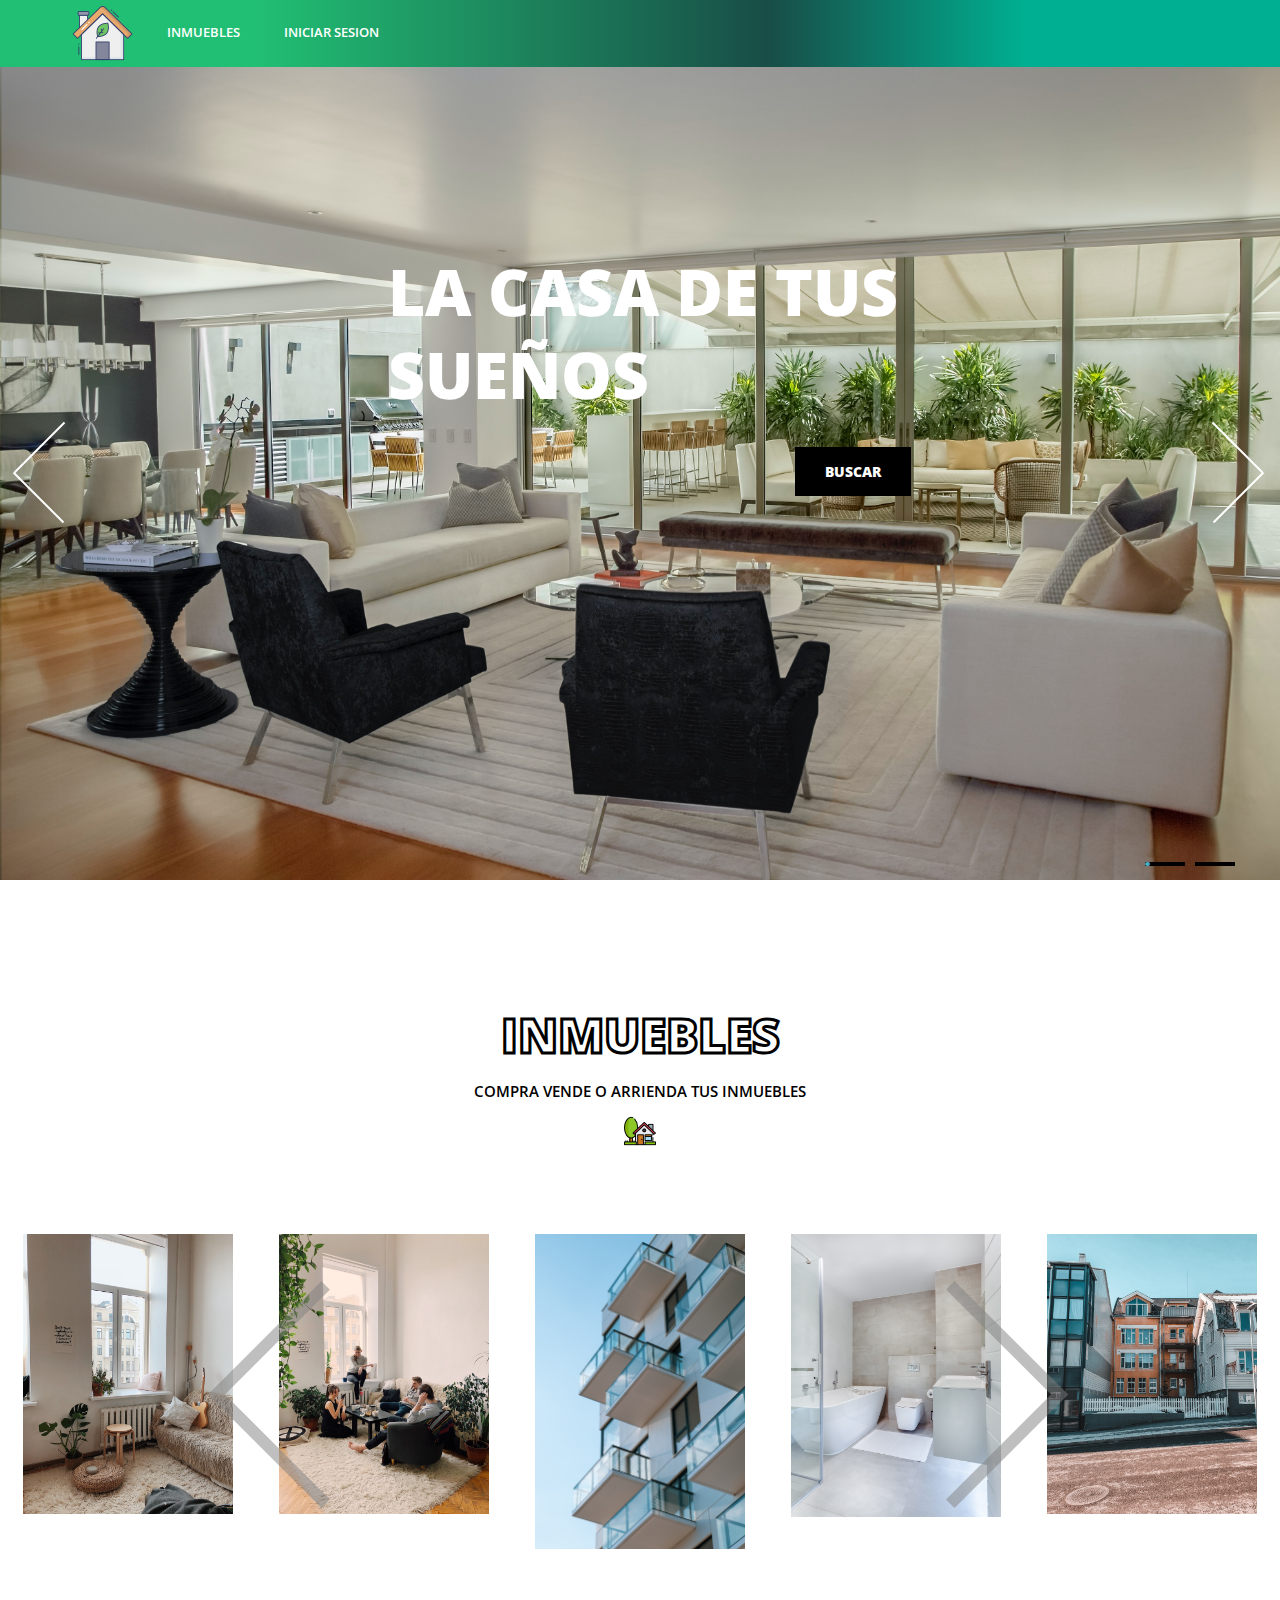
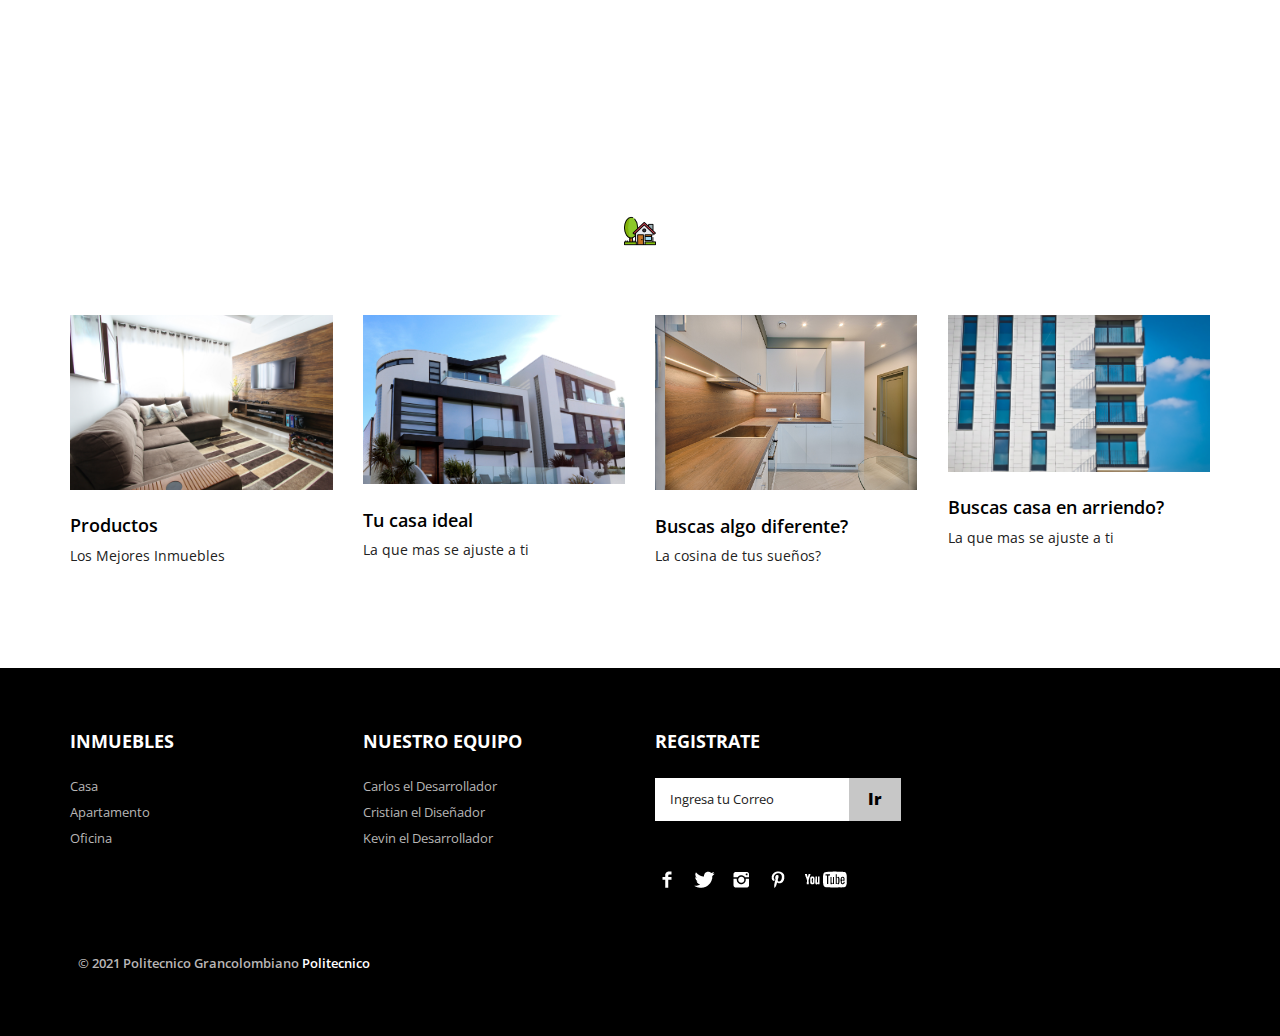
==== index.html @ fe7954fa "Initial commit" ====
<!DOCTYPE HTML>
<html>
<head>
<title>La Inmobiliaria CO</title>
<link href="css/bootstrap.css" rel='stylesheet' type='text/css' />
<link href="css/style.css" rel='stylesheet' type='text/css' />
<meta name="viewport" content="width=device-width, initial-scale=1, maximum-scale=1">
<meta http-equiv="Content-Type" content="text/html; charset=utf-8" />
<link href='http://fonts.googleapis.com/css?family=Open+Sans:400,300,600,700,800' rel='stylesheet' type='text/css'>
<script type="application/x-javascript"> addEventListener("load", function() { setTimeout(hideURLbar, 0); }, false); function hideURLbar(){ window.scrollTo(0,1); } </script>
<script src="js/jquery.min.js"></script>
<!--<script src="js/jquery.easydropdown.js"></script>-->
<!--start slider -->
<link rel="stylesheet" href="css/fwslider.css" media="all">
<script src="js/jquery-ui.min.js"></script>
<script src="js/fwslider.js"></script>
<!--end slider -->
<script type="text/javascript">
        $(document).ready(function() {
            $(".dropdown img.flag").addClass("flagvisibility");

            $(".dropdown dt a").click(function() {
                $(".dropdown dd ul").toggle();
            });
                        
            $(".dropdown dd ul li a").click(function() {
                var text = $(this).html();
                $(".dropdown dt a span").html(text);
                $(".dropdown dd ul").hide();
                $("#result").html("Selected value is: " + getSelectedValue("sample"));
            });
                        
            function getSelectedValue(id) {
                return $("#" + id).find("dt a span.value").html();
            }

            $(document).bind('click', function(e) {
                var $clicked = $(e.target);
                if (! $clicked.parents().hasClass("dropdown"))
                    $(".dropdown dd ul").hide();
            });


            $("#flagSwitcher").click(function() {
                $(".dropdown img.flag").toggleClass("flagvisibility");
            });
        });
     </script>
</head>
<body>
	<div class="header">
		<div class="container">
			<div class="row">
			  <div class="col-md-12">
				 <div class="header-left">
					 <div class="logo">
						<a href="index.html"><img src="images/Logo.png" alt=""/></a>
					 </div>
					 <div class="menu">
						  <a class="toggleMenu" href="#"><img src="images/nav.png" alt="" /></a>
						    <ul class="nav" id="nav">

						    	<li><a href="catalogo.html">Inmuebles</a></li>

								<li><a href="tuinmueblecolombia/index.php">Iniciar Sesion</a></li>
								<div class="clear"></div>
							</ul>
							<script type="text/javascript" src="js/responsive-nav.js"></script>
				    </div>							
	    		    <div class="clear"></div>
	    	    </div>
	            <div class="header_right">
	    		  <!-- start search-->
				     
						<!----search-scripts---->
						<script src="js/classie.js"></script>
						<script src="js/uisearch.js"></script>
						<script>
							new UISearch( document.getElementById( 'sb-search' ) );
						</script>
						<!----//search-scripts---->
				    <ul class="icon1 sub-icon1 profile_img">
						<ul class="sub-icon1 list">
						  <div class="product_control_buttons">
						  	<a href="#"><img src="images/edit.png" alt=""/></a>
						  		<a href="#"><img src="images/close_edit.png" alt=""/></a>
						  </div>
						   <div class="clear"></div>
						  <li class="list_img"><img src="images/1.jpg" alt=""/></li>
						  <li class="list_desc"><h4><a href="#">velit esse molestie</a></h4><span class="actual">1 x
                          $12.00</span></li>
						  <div class="login_buttons">
							 <div class="check_button"><a href="checkout.html">Check out</a></div>
							 <div class="login_button"><a href="login.html">Login</a></div>
							 <div class="clear"></div>
						  </div>
						  <div class="clear"></div>
						</ul>
					 </li>
				   </ul>
		           <div class="clear"></div>
	       </div>
	      </div>
		 </div>
	    </div>
	</div>
	<div class="banner">
	<!-- start slider -->
       <div id="fwslider">
         <div class="slider_container">
            <div class="slide" name="Caja_Inicio"> 
                <!-- Slide image -->
               <img src="images/IMG/alberto-castillo-q-mx4mSkK9zeo-unsplash.jpg" class="img-responsive" alt=""/>
                <!-- /Slide image -->
                <!-- Texts container -->
                <div class="slide_content">
                    <div class="slide_content_wrap">
                        <!-- Text title -->
                        <h3 class="title">La casa de tus sueños<br></h1>
                        <!-- /Text title -->
                        <div class="button"><a href="#">Buscar</a></div>
                    </div>
                </div>
               <!-- /Texts container -->
            </div>
            <!-- /Duplicate to create more slides -->
            <div class="slide">
               <img src="images/IMG/jimmy-dean-_GoBSreu1a4-unsplash.jpg" class="img-responsive" alt=""/>
                <div class="slide_content">
                    <div class="slide_content_wrap">
                        <h3 class="title">Inmuebles en arriendo y venta<br></h1>
                       	<div class="button"><a href="#">Buscar</a></div>
                    </div>
                </div>
            </div>
            <!--/slide -->
        </div>
        <div class="timers"></div>
        <div class="slidePrev"><span></span></div>
        <div class="slideNext"><span></span></div>
       </div>
       <!--/slider -->
      </div>
	  <div class="main">
		<div class="content-top">
			<h2>Inmuebles</h2>
			<p>Compra vende o arrienda tus Inmuebles</p>
			<div class="close_but"><img src="images/casita.png"> </div>
				<ul id="flexiselDemo3">
				<li><img src="images/2.jpg" /></li>
				<li><img src="images/3.jpg" /></li>
				<li><img src="images/4.jpg" /></li>
				<li><img src="images/5.jpg" /></li>
				<li><img src="images/6.jpg" /></li>
				<li><img src="images/7.jpg" /></li>
			</ul>
		<h3></h3>
			<script type="text/javascript">
		$(window).load(function() {
			$("#flexiselDemo3").flexisel({
				visibleItems: 5,
				animationSpeed: 1000,
				autoPlay: true,
				autoPlaySpeed: 3000,    		
				pauseOnHover: true,
				enableResponsiveBreakpoints: true,
		    	responsiveBreakpoints: { 
		    		portrait: { 
		    			changePoint:480,
		    			visibleItems: 1
		    		}, 
		    		landscape: { 
		    			changePoint:640,
		    			visibleItems: 2
		    		},
		    		tablet: { 
		    			changePoint:768,
		    			visibleItems: 3
		    		}
		    	}
		    });
		    
		});
		</script>
		<script type="text/javascript" src="js/jquery.flexisel.js"></script>
		</div>
	</div>
	
	<div class="features">
		<div class="container">
			
			<div class="close_but"><img src="images/casita.png"></div>
			  <div class="row">
				<div class="col-md-3 top_box">
				  <div class="view view-ninth"><a href="single.html">
                    <img src="images/pic1.jpg" class="img-responsive" alt=""/>
                    <div class="mask mask-1"> </div>
                    <div class="mask mask-2"> </div>
                      <div class="content">
                        <h2>Tu Inmuebles</h2>
                        <p>Busca tu hogar ya amueblado</p>
                      </div>
                   </a> </div
                  </div>
                  <h4 class="m_4"><a href="#">Productos</a></h4>
                  <p class="m_5">Los Mejores Inmuebles</p>
                </div>
                <div class="col-md-3 top_box">
					<div class="view view-ninth"><a href="single.html">
                    <img src="images/pic2.jpg" class="img-responsive" alt=""/>
                    <div class="mask mask-1"> </div>
                    <div class="mask mask-2"> </div>
                      <div class="content">
                        <h2>Tu Hogar</h2>
                        <p>No hay lugar como el hogar.</p>
                      </div>
                    </a> </div>
                   <h4 class="m_4"><a href="#">Tu casa ideal</a></h4>
                   <p class="m_5">La que mas se ajuste a ti</p>
				</div>
				<div class="col-md-3 top_box">
					<div class="view view-ninth"><a href="single.html">
                    <img src="images/pic3.jpg" class="img-responsive" alt=""/>
                    <div class="mask mask-1"> </div>
                    <div class="mask mask-2"> </div>
                      <div class="content">
                        <h2>Tu Cosina</h2>
                        <p>Elige tu cosina ideal</p>
                      </div>
                    </a> </div>
                   <h4 class="m_4"><a href="#">Buscas algo diferente?</a></h4>
                   <p class="m_5">La cosina de tus sueños?</p>
				</div>
				<div class="col-md-3 top_box1">
					<div class="view view-ninth"><a href="single.html">
                    <img src="images/pic4.jpg" class="img-responsive" alt=""/>
                    <div class="mask mask-1"> </div>
                    <div class="mask mask-2"> </div>
                      <div class="content">
                        <h2>Tu Estilo</h2>
                        <p>Escoge la que desees.</p>
                      </div>
                     </a> </div>
                   <h4 class="m_4"><a href="#">Buscas casa en arriendo?</a></h4>
                   <p class="m_5">La que mas se ajuste a ti</p>
				</div>
			</div>
		 </div>
	    </div>
		<div class="footer">
			<div class="container">
				<div class="row">
					<div class="col-md-3">
						<ul class="footer_box">
							<h4>Inmuebles</h4>
							<li><a href="#">Casa</a></li>
							<li><a href="#">Apartamento</a></li>
							<li><a href="#">Oficina</a></li>
						</ul>
					</div>
					<div class="col-md-3">
						<ul class="footer_box">
							<h4>Nuestro equipo</h4>
							<li><a href="#">Carlos el Desarrollador</a></li>
							<li><a href="#">Cristian el Diseñador</a></li>
							<li><a href="#">Kevin el Desarrollador</a></li>
						</ul>
					</div>
					
					<div class="col-md-3">
						<ul class="footer_box">
							<h4>Registrate</h4>
							<div class="footer_search">
				    		   <form>
				    			<input type="text" value="Ingresa tu Correo" onfocus="this.value = '';" onblur="if (this.value == '') {this.value = 'Ingresa tu Correo';}">
				    			<input type="submit" value="Ir">
				    		   </form>
					        </div>
							<ul class="social">	
							  <li class="facebook"><a href="#"><span> </span></a></li>
							  <li class="twitter"><a href="#"><span> </span></a></li>
							  <li class="instagram"><a href="#"><span> </span></a></li>	
							  <li class="pinterest"><a href="#"><span> </span></a></li>	
							  <li class="youtube"><a href="#"><span> </span></a></li>										  				
						    </ul>
		   					
						</ul>
					</div>
				</div>
				<div class="row footer_bottom">
				    <div class="copy">
			           <p>© 2021 Politecnico Grancolombiano <a href="https://www.poli.edu.co/content/estudiantes" target="_blank">Politecnico</a></p>
		            </div>
					  <dl id="sample" class="dropdown">
					        <dd>
				            <ul>
				                <li><a href="#">Australia<img class="flag" src="images/as.png" alt="" /><span class="value">AS</span></a></li>
				                <li><a href="#">Sri Lanka<img class="flag" src="images/srl.png" alt="" /><span class="value">SL</span></a></li>
				                <li><a href="#">Newziland<img class="flag" src="images/nz.png" alt="" /><span class="value">NZ</span></a></li>
				                <li><a href="#">Pakistan<img class="flag" src="images/pk.png" alt="" /><span class="value">Pk</span></a></li>
				                <li><a href="#">United Kingdom<img class="flag" src="images/uk.png" alt="" /><span class="value">UK</span></a></li>
				                <li><a href="#">United States<img class="flag" src="images/us.png" alt="" /><span class="value">US</span></a></li>
				            </ul>
				         </dd>
	   				  </dl>
   				</div>
			</div>
		</div>
</body>	
</html>
---- css/style.css ----
.clear{clear: both;}
h4, h5, h6,
h1, h2, h3 {margin-top: 0;}
ul, ol {margin: 0;}
p {margin: 0;}
html, body{
	font-family: 'Open Sans', sans-serif;
	background:#fff;
	font-size: 100%;
}
body a{
 	transition: 0.5s all;
	-webkit-transition: 0.5s all;
	-moz-transition: 0.5s all;
	-o-transition: 0.5s all;
}
h2{
	-webkit-text-fill-color: white;	
	-webkit-text-stroke: 3px  black;
		text-align:center;
}
h3{
		-webkit-text-fill-color: white;	
}
.header{
	/*background:linear-gradient(to right, #150e56 50%, #1597bb 65%, #150e56 100%);*/
	background:linear-gradient(to right, #21bf73 20%, #184d47 60%, #00af91 80%);
	padding: 0.1% 0;
}
.header-left{
	float:left;
	width: 59%;
}
.logo{
	float:left;
	margin-right: 2%;
}
.menu{
	 float:left;
	 margin: 17px 0 0;
}
  .menu li{
	display:inline-block;
 }
 .menu li:first-child{
   	margin-left:0;
 }
 .menu li a{
  	 display: block;
	font-size: 0.8125em;
	text-transform: uppercase;
	padding: 5px 20px;
	color: #FFF;
	-webkit-transition: all 0.3s ease;
	-moz-transition: all 0.3s ease;
	-o-transition: all 0.3s ease;
	transition: all 0.3s ease;
	font-weight: 600;
 }
 .menu li a:hover ,.menu li.active a{
	 background:#fff;
	 color:#000;
 } 
 #nav .current a {
	 color:red;
}
.toggleMenu {
    display:  none;
  	padding:4px 5px 0px 5px;
}
.nav:before,
.nav:after {
    content: " "; 
    display: table; 
}
.nav:after {
    clear: both;
}
.nav ul {
    list-style: none;
}
@media screen and (max-width:800px) {
	.active {
        display: block;
    }
    .menu li a{
    	text-align:left;
    	border-radius:0;
    	-webkit-border-radius:0;
    	-moz-border-radius:0;
    	-o-border-radius:0;
    }
    .nav {
	    list-style: none;
		width: 95%;
		position: absolute;
		right: 20px;
		background: #222;
		top: 72px;
		z-index: 111;
    }
    .nav:after {
		content: '';
		position: absolute;
		right:18px;
		top: -9px;
		border-left:10px solid rgba(0, 0, 0, 0);
		border-right:10px solid rgba(0, 0, 0, 0);
		border-bottom:10px solid #333;
	}
    .menu li a span.messages{
    	text-align:center;
    	top:15px;
    }
    .nav li ul{
    	width:100%;   	
    }
    .menu ul{
    	margin:0;
    }
    .nav > li.hover > ul {
        width:100%;
    }
    .nav > li {
        float: none;
        display:block;
    }
    .nav ul {
        display: block;
        width: 100%;
    }
   .nav > li.hover > ul , .nav li li.hover ul {
        position: static;
    }
    .nav li a{
    	border-top:1px solid #333;
    }
     .nav li:first-child a{
     	border-top:none;
     }
 }
.header_right{
	float:right;
	width:6%;
	margin-top: 16px;
}
.sb-search {
	position: absolute;
	top:7px;
	right:0px;
	width: 0%;
	min-width: 45px;
	height: 45px;
	float: right;
	overflow: hidden;
	-webkit-transition: width 0.3s;
	-moz-transition: width 0.3s;
	transition: width 0.3s;
	-webkit-backface-visibility: hidden;
}
.sb-search-input {
	position: absolute;
	top: 0;
	left: 0px;
	border: none;
	outline: none;
	background:#333;
	width: 100%;
	height:45px;
	margin: 0;
	z-index: 10;
	padding: 5px 20px;
	font-family: 'Open Sans', sans-serif;
	font-size: 13px;
	color: #ffffff;
}
.sb-search-input::-webkit-input-placeholder {
	color: #ffffff;
}
.sb-search-input:-moz-placeholder {
	color: #ffffff;
}
.sb-search-input::-moz-placeholder {
	color: #efb480;
}
.sb-search-input:-ms-input-placeholder {
	color: #ffffff;
}
.sb-icon-search,.sb-search-submit  {
	width: 45px;
	height: 45px;
	display: block;
	position: absolute;
	right: 0;
	top: 0;
	padding: 0;
	margin: 0;
	line-height: 45px;
	text-align: center;
	cursor: pointer;
}
.sb-search-submit {
	background: #333 url('../images/img-sprite.png') no-repeat 0px 1px;
	-ms-filter: "progid:DXImageTransform.Microsoft.Alpha(Opacity=0)"; /* IE 8 */
    filter: alpha(opacity=0); /* IE 5-7 */
   
	color: transparent;
	border: none;
	outline: none;
	z-index: -1;
	-webkit-appearance: none;
}
.sb-icon-search {
	color: #FFF;
background: #000 url('../images/img-sprite.png') no-repeat 0px 1px;
z-index: 90;
}
/* Open state */
.sb-search.sb-search-open,.no-js .sb-search {
	width:40%;
}
.sb-search.sb-search-open .sb-icon-search,.no-js .sb-search .sb-icon-search {
	background: #c0c0c0 url('../images/img-sprite.png') no-repeat 0px 1px;
	color: #fff;
	z-index: 11;
}
.sb-search.sb-search-open .sb-search-submit,.no-js .sb-search .sb-search-submit {
	z-index: 90;
}
/* start icon styles */
.icon1:before,.icon1:after {
	content: "";
	display: table;
}
.icon1:after {
	clear: both;
}
ul.icon1 {
	float: left;
	zoom: 1;
	list-style: none;
	padding: 0;
	margin-left:25%;
}
.icon1 li {
	float: left;
	position: relative;
}
.icon1 li:last-child{
	border-right:none;
}
.icon1 li:hover > a {
	color: #fafafa;
}
*html .icon1 li a:hover { /* IE6 only */
	color: #fafafa;
}
.icon1 ul {
	width:300px;
	margin: 20px 0 0 0;
	_margin: 0;
	opacity: 0;
	visibility: hidden;
	position: absolute;
	top:67px;
	z-index: 1;
	right: -140px;
	background: #ffffff;
	-webkit-transition: all .2s ease-in-out;
	-moz-transition: all .2s ease-in-out;
	-ms-transition: all .2s ease-in-out;
	-o-transition: all .2s ease-in-out;
	transition: all .2s ease-in-out;
	box-shadow: 0 0 10px #AAA;
	-webkit-box-shadow: 0 0 10px #AAA;
	-moz-box-shadow: 0 0 10px #AAA;
	-o-box-shadow: 0 0 10px #AAA;
}
.icon1 li:hover > ul {
	opacity: 1;
	visibility: visible;
	margin: 0;
	z-index: 9999;
}
.icon1 ul ul {
	top: 6px;
	left: 158px;
	margin: 0 0 0 20px;
}
.icon1 ul li {
	/*--float: none;--*/
	display: block;
	border: 0;
}
.icon1 ul li:first-child{
	border-top:none;
}
.icon1 ul li:first-child a{
	border-top-left-radius: 5px;
	-webkit-border-top-left-radius: 5px;
	-moz-border-top-left-radius: 5px;
	-o-border-top-left-radius: 5px;
}
.icon1 ul li:last-child {   
	-moz-box-shadow: none;
	-webkit-box-shadow: none;
	box-shadow: none;    
}
.icon1 ul a {    
	_height: 10px; /*IE6 only*/
	white-space: nowrap;
	float: none;
	text-transform: none;
}
.active-icon{
	display: block;
}
.icon1 ul li:first-child > a:after {
	content: '';
	position: absolute;
	left: 45%;
	top: -30px;
	border-left: 10px solid transparent;
	border-right:10px solid transparent;
	border-bottom:10px solid #f0f0f0;
}
.icon1 ul ul li:first-child a:after {
	left: -100px;
	top: 0%;
	margin-top: -6px;
	border-left: 0;	
	border-bottom:20px solid transparent;
	border-top: 20px solid transparent;
	border-right:20px solid #323757;
}
/* Mobile */
.icon1-trigger {
	display: none;
}
.sub-icon1 img{
	border:none;
	display:inline-block;
	vertical-align:middle;
}
li.list_img{
	float:left;
	width:26%;
}
.login_buttons{
	margin-top:23%;
}
li.list_desc{
	float:left;
	width:50%;
}
li.list_desc h4 a{
	color:#000;
	font-size:0.85em;
	text-decoration:none;
	font-weight:600;
}
li.list_desc h4 a:hover{
	color:red;
}
.c1{
	background: url(../images/img-sprite.png) no-repeat -66px -8px;
	width: 22px;
	height: 24px;
	display: inline-block;
	vertical-align: middle;
}
.icon1 .profile_img {
	margin-top: 3px;
}
.sub-icon1 ul li h3{
	text-align: center;
	font-size: 18px;
	color: #555;
	text-transform: uppercase;
	margin-bottom: 4%;
}
.sub-icon1 ul li p{
	text-align:center;
	font-size: 0.8125em;
	color: #555;
	line-height: 1.5em;
	margin:2% 0;
}
.sub-icon1.list{
	padding:20px;
}
.sub-icon1 ul li p a{
	color: #00405d;
}
.sub-icon1 ul li p a:hover{
	color: #555555;
	text-decoration:underline;
}
.product_control_buttons{
	float:right;
}
.product_control_buttons a:hover{
	opacity:0.5;
}
.button{
	text-align: center;
}
.button a{
	color:#fff;
	font-size:0.85em;
	text-transform:uppercase;
	font-weight:800;
	text-decoration:none;
	margin-left:45%;
	border: none;
	cursor: pointer;
	padding:15px 30px;
	display: inline-block;
	outline: none;
	-webkit-transition: all 0.3s;
	-moz-transition: all 0.3s;
	transition: all 0.3s;
	background: #000;
}
.button a:hover{
	background:#222;
}
.login_button{
	float:right;
}
.login_button a{
	color:#fff;
	font-size:0.85em;
	text-transform:uppercase;
	font-weight:600;
	text-decoration:none;
    border: none;
	cursor: pointer;
	padding:8px 15px; 
	display: inline-block;
	outline: none;
	-webkit-transition: all 0.3s;
	-moz-transition: all 0.3s;
	transition: all 0.3s;
	background: #000;
	margin:10px 0 0;
}
.login_button a:hover{
	background:#555;
}
.check_button{
	float:left;
}
.check_button a{
	color:#fff;
	font-size:0.85em;
	text-transform:uppercase;
	font-weight:600;
	text-decoration:none;
    border: none;
	cursor: pointer;
	padding:8px 15px; 
	display: inline-block;
	outline: none;
	-webkit-transition: all 0.3s;
	-moz-transition: all 0.3s;
	transition: all 0.3s;
	background: #000;
	margin:10px 0 0;
}
.check_button a:hover{
	background:#555;
}
/*--main--*/
.content-top{
	padding:10% 0;
}
.content-top h2{
	color: #000;
	font-size:3em;
	font-weight: 800;
	text-align: center;
	text-transform: uppercase;
	margin-bottom: 1.5%;
}
.content-top p{
	color: #000;
	font-size: 0.95em;
	text-transform: uppercase;
	text-align: center;
	font-weight: 600;
	margin-bottom:1%;
}
.content-top h3{
	color:#000;
	font-size:1.5em;
	text-transform:uppercase;
	font-weight:700;
	text-align:center;
	margin:2% 0 0 0;
}
#flexiselDemo1, #flexiselDemo2, #flexiselDemo3 {
	display: none;
}
.nbs-flexisel-container {
	position: relative;
	max-width: 100%;
}
.nbs-flexisel-ul {
	position: relative;
	width: 9999px;
	margin: 0px;
	padding: 0px;
	list-style-type: none;
	text-align: center;
}
.nbs-flexisel-inner {
	overflow: hidden;
	margin: 0 auto;
}
.nbs-flexisel-item {
	float: left;
	margin: 0px;
	padding: 0px;
	cursor: pointer;
	position: relative;
	line-height: 0px;
}
.nbs-flexisel-item > img {
	width:100%;
	cursor: pointer;
	positon: relative;
	margin-top: 10px;
	margin-bottom: 10px;
	max-width:210px;
	max-height:417px;
}
/*** Navigation ***/
.nbs-flexisel-nav-left, .nbs-flexisel-nav-right {
	width:140px;
	height: 245px;
	position: absolute;
	cursor: pointer;
	z-index: 100;
}
.nbs-flexisel-nav-left {
	left: 205px;
	background: url(../images/img-sprite.png) no-repeat -110px 1px;
}
.nbs-flexisel-nav-right {
	right:205px;
	background: url(../images/img-sprite.png) no-repeat -254px 1px;
}
.content-bottom{
	width:100%;
	background: url(../images/bg_image.jpg)no-repeat center top;
	-webkit-background-size: cover;
	-moz-background-size: cover;
	-o-background-size: cover;
	background-size: cover;
	background-position: center;
	background-size: 100% 100%;
	height:100%;
	padding:15% 0;
}
.content_bottom-text h3{
	color: #FFF;
	font-size: 3em;
	font-weight: 800;
	text-transform: uppercase;
	line-height: 1.2em;
	margin: 2% 0 10%;
}
p.m_1{
	color: #FFF;
	font-size: 0.85em;
	line-height: 2.2em;
	margin-bottom:6%;
}
p.m_2{
	color: #FFF;
	font-size: 0.85em;
	line-height: 2.2em;
}
.features{
	padding:8% 0;
}
h3.m_3{
	color: #000;
	font-size: 3em;
	font-weight: 800;
	text-align: center;
	text-transform: uppercase;
	margin-bottom:2%;
}
.close_but{
	text-align:center;
	margin-bottom:6%;
}
i.close1{
	width:46px;
	height:42px;
	background:url(../images/img-sprite.png)-196px -269px;
	display:inline-block;
}
.view {
   overflow: hidden;
   position: relative;
   text-align: center;
   cursor: default;
}
.view .mask,.view .content {
   width:263px;
   height:200px;
   position: absolute;
   overflow: hidden;
   top: 0;
   left: 0;
}
.view img {
   display: block;
   position: relative;
}
.view h2 {
   text-transform: uppercase;
   color: #fff;
   text-align: center;
   position: relative;
   font-size: 17px;
   padding: 10px;
   background: rgba(0, 0, 0, 0.8);
   margin: 20px 0 0 0;
}
.view p {
   font-style: italic;
   font-size: 12px;
   position: relative;
   color: #fff;
   padding: 10px;
   text-align: center;
}
.view a.info {
   display: inline-block;
   text-decoration: none;
   padding: 7px 14px;
   background: #000;
   color: #fff;
   text-transform: uppercase;
   -webkit-box-shadow: 0 0 1px #000;
   -moz-box-shadow: 0 0 1px #000;
   box-shadow: 0 0 1px #000;
}
.view a.info: hover {
   -webkit-box-shadow: 0 0 5px #000;
   -moz-box-shadow: 0 0 5px #000;
   box-shadow: 0 0 5px #000;
}
/* NINTH EXAMPLE*/
.view-ninth .mask-1, .view-ninth .mask-2 {
    background-color: rgba(0, 0, 0, 0.5);
    height: 361px;
    width: 361px;
    background: rgba(119, 0, 36, 0.5);
    -ms-filter: "progid:DXImageTransform.Microsoft.Alpha(Opacity=100)";
    filter: alpha(opacity=100);
    opacity: 1;
    -webkit-transition: all 0.3s ease-in-out 0.6s;
    -moz-transition: all 0.3s ease-in-out 0.6s;
    -o-transition: all 0.3s ease-in-out 0.6s;
    transition: all 0.3s ease-in-out 0.6s;
}
.view-ninth .mask-1 {
    left: auto;
    right: 0;
    -webkit-transform: rotate(56.5deg) translateX(-180px);
    -moz-transform: rotate(56.5deg) translateX(-180px);
    -o-transform: rotate(56.5deg) translateX(-180px);
    -ms-transform: rotate(56.5deg) translateX(-180px);
    transform: rotate(56.5deg) translateX(-180px);
    -webkit-transform-origin: 100% 0%;
    -moz-transform-origin: 100% 0%;
    -o-transform-origin: 100% 0%;
    -ms-transform-origin: 100% 0%;
    transform-origin: 100% 0%;
}
.view-ninth .mask-2 {
    top: auto;
    bottom: 0;
    -webkit-transform: rotate(56.5deg) translateX(180px);
    -moz-transform: rotate(56.5deg) translateX(180px);
    -o-transform: rotate(56.5deg) translateX(180px);
    -ms-transform: rotate(56.5deg) translateX(180px);
    transform: rotate(56.5deg) translateX(180px);
    -webkit-transform-origin: 0% 100%;
    -moz-transform-origin: 0% 100%;
    -o-transform-origin: 0% 100%;
    -ms-transform-origin: 0% 100%;
    transform-origin: 0% 100%;
}
.view-ninth .content {
    background: rgba(0, 0, 0, 0.9);
    height: 0;
    -ms-filter: "progid:DXImageTransform.Microsoft.Alpha(Opacity=50)";
    filter: alpha(opacity=50);
    opacity: 0.5;
    width:263px;
    overflow: hidden;
    -webkit-transform: rotate(-33.5deg) translate(-112px, 166px);
    -moz-transform: rotate(-33.5deg) translate(-112px, 166px);
    -o-transform: rotate(-33.5deg) translate(-112px, 166px);
    -ms-transform: rotate(-33.5deg) translate(-112px, 166px);
    transform: rotate(-33.5deg) translate(-112px, 166px);
    -webkit-transform-origin: 0% 100%;
    -moz-transform-origin: 0% 100%;
    -o-transform-origin: 0% 100%;
    -ms-transform-origin: 0% 100%;
    transform-origin: 0% 100%;
    -webkit-transition: all 0.4s ease-in-out 0.3s;
    -moz-transition: all 0.4s ease-in-out 0.3s;
    -o-transition: all 0.4s ease-in-out 0.3s;
    transition: all 0.4s ease-in-out 0.3s;
}
.view-ninth h2 {
    background: transparent;
    margin-top: 5px;
    border-bottom: 1px solid rgba(255, 255, 255, 0.2);
}
.view-ninth a.info {
    display: none;
}
.view-ninth:hover .content {
    height: 120px;
    width:263px;
    -ms-filter: "progid:DXImageTransform.Microsoft.Alpha(Opacity=90)";
    filter: alpha(opacity=90);
    opacity: 0.9;
    top:22px;
    -webkit-transform: rotate(0deg) translate(0, 0);
    -moz-transform: rotate(0deg) translate(0, 0);
    -o-transform: rotate(0deg) translate(0, 0);
    -ms-transform: rotate(0deg) translate(0, 0);
    transform: rotate(0deg) translate(0, 0);
}
.view-ninth:hover .mask-1, .view-ninth:hover .mask-2 {
    -webkit-transition-delay: 0s;
    -moz-transition-delay: 0s;
    -o-transition-delay: 0s;
    transition-delay: 0s;
}
.view-ninth:hover .mask-1 {
    -webkit-transform: rotate(56.5deg) translateX(1px);
    -moz-transform: rotate(56.5deg) translateX(1px);
    -o-transform: rotate(56.5deg) translateX(1px);
    -ms-transform: rotate(56.5deg) translateX(1px);
    transform: rotate(56.5deg) translateX(1px);
}
.view-ninth:hover .mask-2 {
    -webkit-transform: rotate(56.5deg) translateX(-1px);
    -moz-transform: rotate(56.5deg) translateX(-1px);
    -o-transform: rotate(56.5deg) translateX(-1px);
    -ms-transform: rotate(56.5deg) translateX(-1px);
    transform: rotate(56.5deg) translateX(-1px);
}
h4.m_4{
	margin-top:10%;
}
h4.m_4 a{
	color:#000;
	font-size:1em;
	text-decoration:none;
	font-weight:600;
}
h4.m_4 a:hover{
	color:#444;
}
p.m_5{
	color:#222;
	font-size:0.85em;
}
/*--footer--*/
.footer{
	background:#000;
	padding:5% 0;
}		
ul.footer_box{
	list-style:none;
	padding:0;
}	
ul.footer_box h4{
	color:#fff;
	font-size:1.1em;
	text-transform:uppercase;
	font-weight:700;
	margin-bottom: 8%;
}
ul.footer_box li a{
	color: #B8B6B6;
	font-size: 0.8125em;
	text-decoration:none;
	line-height: 2em;
}
ul.footer_box li a:hover{
	color:#fff;
}
.footer_search {
	margin-top: 10%;
	width:100%;
	position:relative;
}
.footer_search input[type="text"] {
	outline: none;
	padding: 12px 15px;
	outline: none;
	color: #202020;
	background: #FFF;
	border: none;
	width: 74%;
	line-height: 1.5em;
	font-size: 0.8125em;
}
.footer_search  input[type="submit"] {
	background: #C7C7C7;
	padding: 9px 19px;
	border: none;
	cursor: pointer;
	position: absolute;
	line-height: 1.6em;
	font-size: 1em;
	color: #000;
	font-weight: 800;
	outline: none;
	-webkit-transition: all 0.3s;
	-moz-transition: all 0.3s;
	transition: all 0.3s;
}
.footer_search  input[type="submit"]:hover {
	background:#222;
	color:#fff;
}
ul.social{
	list-style:none;
	padding:0;
	margin-top: 17%;
}	
ul.social li:first-child, ol li:first-child {
	margin-top: 0px;
	margin-left: 0;
}
ul.social li{
	display:inline-block;
	margin-right:8px;
}	
ul.social li a span:hover{
	opacity:0.5;
}		
li.facebook a span {
	height: 25px;
	width: 25px;
	display: block;
	background: url(../images/img-sprite.png)no-repeat -256px -276px;
}
li.twitter a span {
	height: 25px;
	width: 25px;
	display: block;
	background: url(../images/img-sprite.png)no-repeat -298px -276px;
}
li.instagram a span {
	height: 25px;
	width: 25px;
	display: block;
	background: url(../images/img-sprite.png)no-repeat -346px -276px;
}
li.pinterest a span {
	height: 25px;
	width: 25px;
	display: block;
	background: url(../images/img-sprite.png)no-repeat -391px -276px;
}	
li.youtube a span {
	height: 25px;
	width: 47px;
	display: block;
	background: url(../images/img-sprite.png)no-repeat -437px -276px;
}	
.dropdown dd, .dropdown dt, .dropdown ul { margin:0px; padding:0px; }
.dropdown dd { position:relative; }
.dropdown a, .dropdown a:visited { color:#fff; text-decoration:none; outline:none;}
.dropdown a:hover { color:#fff;}
.dropdown dt a:hover { color:#fff;}
.dropdown dt a {background:url(../images/arrow.png) no-repeat scroll right center; display:block; padding-right:20px;
}
.dropdown dt a span {cursor: pointer;
	cursor: pointer;
	display: block;
	padding:0px 10px;
	font-size: 0.85em;
	color: #FFF;
	font-weight: 400;
}
        .dropdown dd ul { background:#222 none repeat scroll 0 0;color:#fff; display:none;
                          left:0px; padding:5px 0px; position:absolute; top:13px; width:auto; min-width:200px; list-style:none;}
        .dropdown span.value { display:none;}
        .dropdown dd ul li a { padding:5px; display:block;font-size: 13px;}
        .dropdown dd ul li a:hover { background-color:#444;}
        
        .dropdown img.flag { border:none; vertical-align:middle; margin-left:10px; }
        .flagvisibility { float: right;}
        
/*--dropdown--*/
.dropdown {
    display: block;
    display: inline-block;
   	float:right;
    position: relative;
   	z-index: 9999;
   	margin:0;
}
/* ===[ For demonstration ]=== */
/* ===[ End demonstration ]=== */
.dropdown .dropdown_button {
    cursor: pointer;
    width: auto;
    display: inline-block;
    padding: 4px 12px;
   -webkit-border-radius: 2px;
    -moz-border-radius: 2px;
    border-radius: 2px;
    font-weight: bold;
    color:#fff;
    line-height:29px;
    text-decoration: none !important;
    background:#595959;
    font-size: 11px;
}
.dropdown input[type="checkbox"] + .dropdown_button .arrow {
    display: inline-block;
    width: 0px;
    height: 0px;
    border-top: 5px solid #fff;
    border-right: 5px solid transparent;
    border-left: 5px solid transparent;
}
.dropdown input[type="checkbox"]:checked + .dropdown_button .arrow { border-color: white transparent transparent transparent }
.dropdown .dropdown_content {
    position: absolute;
    border: 1px solid #777;
    padding: 0px;
    background:#595959;
    margin: 0;
    display: none;
}
.dropdown .dropdown_content li {
    list-style: none;
    margin-left: 0px;
    line-height: 16px;
    border-top: 1px solid #5F5D5D;
	border-bottom: 1px solid #555353;
    margin-top: 2px;
    margin-bottom: 2px;
}
.dropdown .dropdown_content li:hover {
    border-top-color: #555;
    border-bottom-color: #555;
    background:#444;
}
.dropdown .dropdown_content li a {
    display: block;
    padding: 2px 7px;
    padding-right: 15px;
    color:#fff;
    font-size:13px;
    text-decoration: none !important;
    white-space: nowrap;
}
.dropdown .dropdown_content li:hover a {
    color: white;
    text-decoration: none !important;
}
.dropdown input[type="checkbox"]:checked ~ .dropdown_content { display: block }
.dropdown input[type="checkbox"] { display: none }
.copy {
  float: left;
}
.copy p{
	font-size:0.8125em;
	font-weight:600;
	color:#B8B6B6;
}
.copy p a{
	color:#fff;
}
.footer_bottom{
	padding: 0 2%;
	margin-top: 5%;
}
/*--shop--*/
.shop_top{
	padding:5% 0;
}
.new-box {
	right:10px;
}
.new-box, .sale-box {
	position: absolute;
	top:16px;
	overflow: hidden;
	height: 38px;
	min-width: 70px;
	text-align: left;
	z-index: 0;
	display: inline-block;
	-webkit-transform: rotate(-90deg);
	-ms-transform: rotate(-90deg);
	transform: rotate(-90deg);
}
.new-label {
	font-size: 0.85em;
	color: #FFF;
	background:#FFAF02;
	text-transform: uppercase;
	padding:9px;
	text-align: center;
	display: block;
	min-width: 70px;
	position: absolute;
	left: 0px;
	top: 0px;
	z-index: 1;
}
.sale-box {
	left:10px;
}
.sale-label {
	font-size: 0.85em;
	color: #FFF;
	background:#E92546;
	text-transform: uppercase;
	padding:9px;
	text-align: center;
	display: block;
	min-width: 70px;
	position: absolute;
	left: 0px;
	top: 0px;
}
.shop_box{
	position:relative;
}
.shop_desc{
	border:1px solid #E0E0E0;
	padding:5%;
}
.shop_desc h3{
	margin-bottom:5px;
}
.shop_desc h3 a{
	color: #333;
	font-size: 16px;
	font-weight: 600;
	text-decoration: none;
}
.shop_desc h3 a:hover{
	color:#666;
}
.shop_desc p{
	color:#555;
	font-size:0.8125em;
	line-height:1.8em;
	margin-bottom:10px;
}
span.reducedfrom {
	text-decoration: line-through;
	margin-right: 8%;
	color: #888;
}
span.actual {
	color: #7DB122;
	font-size: 1em;
	color:#000
}
ul.buttons{
	list-style: none;
	padding: 0;
	margin-top: 10px;
}
.cart{
	float:left;
}
.shop_btn{
	float:right;
}
.shop_btn a, .cart a{
	color: #000;
	font-size: 0.8125em;
	text-transform: uppercase;
	font-weight: 600;
	text-decoration:none;
}
.shop_btn a:hover{
	color:#E92546;
}
.cart a:hover{
	color:#FFAF02;
}
.shop_box-top{
	margin-bottom:5%;
}
h3.m_2 {
	color: #555;
	margin-bottom: 20px;
	font-size: 1.5em;
	line-height: 1.2;
	font-weight: normal;
	letter-spacing: -1px;
	padding:0 1%;
	text-transform: uppercase;
}
h4.m_5{
	margin-top:7%;
}
h4.m_5 a{
	color: #555;
	font-size:0.95em;
	text-transform: uppercase;
	letter-spacing: -1px;
	text-decoration:none;
}
h4.m_5 a:hover{
	color:#000;
}
p.m_6{
	font-size:0.85em;
	color: #555;
	line-height: 1.5em;
}
.team_box{
	margin-bottom:5%;
}
ul.team_list{
	padding:0;
	list-style:none;
}
ul.team_list h4{
	color: #555;
	margin-bottom: 20px;
	font-size: 1.5em;
	line-height: 1.2;
	font-weight: normal;
	margin-top: 0px;
	letter-spacing: -1px;
	text-transform: uppercase;
}
ul.team_list li {
	list-style-image: url(../images/marker.png);
	margin: 0 0px 20px 15px;
}
ul.team_list li a {
	font-size: 0.85em;
	color: #222;
	text-transform: uppercase;
	text-decoration:none;
}
ul.team_list li a:hover {
	color:#444;
}
ul.team_list li p{
	color:#888;
	font-size:0.85em;
	line-height:1.5em;
}
p.m_7{
	color:#888;
	font-size:0.85em;
	line-height:1.5em;
	margin-bottom:2%;
}
.img_section{
	position:relative;
}
.img_section_txt {
	position: absolute;
	width: 100%;
	left: 0;
	bottom: 0;
	background:rgba(5, 5, 5, 0.43);
	-webkit-box-sizing: border-box;
	-moz-box-sizing: border-box;
	box-sizing: border-box;
	padding: 14px 10px 14px 21px;
	color: #FFF;
	-webkit-transition: all 0.6s ease;
	-moz-transition: all 0.6s ease;
	-o-transition: all 0.6s ease;
	transition: all 0.6s ease;
}
.magnifier2:hover .img_section_txt {
	background:rgba(255, 0, 0, 0.36);
}
.ex_box{
	margin-bottom:5%;
}
p.m_8{
	color:#333;
	font-size:0.85em;
	line-height:1.8em;
	margin-bottom:5%;
}
.address p {
	font-size:0.85em;
	line-height:2em;
}
.address p span:hover {
	text-decoration: none;
}
.address p span {
	text-decoration: underline;
	color: #555;
	cursor: pointer;
}
.contact{
	margin-top: 5%;
}
.to{
	float:left;
	width:50%;
}
.to input[type="text"] {
	padding: 10px;
	width:95%;
	font-size: 0.85em;
	font-family: 'Open Sans', sans-serif;
	margin: 10px 0;
	border: none;
	color: #888;
	background:#F8F8F8;
	float: left;
	outline: none;
	border:1px solid #DFE0E2;
}
.to input[type="text"]:hover, .text input[type="text"], .text textarea:hover{
	border-color:#E25050;
}
.text {
	width:50%;
	float:left;
}
.text input[type="text"], .text textarea {
	width:100%;
	font-size: 0.85em;
	margin: 10px 0;
	border: none;
	color: #888;
	font-family: 'Open Sans', sans-serif;
	outline: none;
	background:#F8F8F8;
	height: 100px;
	padding: 10px;
	resize: none;
	border:1px solid #DFE0E2;
}
.form-submit{
	float:right;
}
.form-submit input[type="submit"] {
	color: #FFF;
	font-family: 'Open Sans', sans-serif;
	font-size: 0.95em;
	font-weight: normal;
	padding:15px 40px;
	text-transform: uppercase;
	background:#E25050;
	display: inline-block;
	-webkit-transition: all 0.3s ease-out;
	-moz-transition: all 0.3s ease-out;
	-ms-transition: all 0.3s ease-out;
	-o-transition: all 0.3s ease-out;
	transition: all 0.3s ease-out;
	font-weight: 100;
	border: none;
	cursor: pointer;
	outline:none;
}
.form-submit input[type="submit"]:hover {
	background:#333;
}
/*--single--*/
.single_image{
	width:36.5%;
	float: left;
	margin-right: 2.6%;
}
.single_right{
	width: 60.5%;
	float: left;
}
.single_right h3{
	color: #222;
	font-size: 1.1em;
	text-transform: uppercase;
	margin-bottom: 10px;
	font-weight: 700;
}
.btn1-default1 {
	outline: none;
	border: 1px solid #CACACA;
	background: #FFF;
	padding: 5px 10px;
	font-size: 0.85em;
}
.btn1-twitter:hover {
	color: #FFF;
	background-color: #00AAF0;
}
i.icon-twitter{
	height: 20px;
	width: 20px;
	background: url(../images/img-sprite.png)no-repeat -260px -318px;
	float: left;
	margin-right: 2px;
}
.btn1-twitter:hover i{
	background: url(../images/img-sprite.png)no-repeat -260px -341px;
}
i.icon-facebook{
	height: 20px;
	width: 20px;
	background: url(../images/img-sprite.png)no-repeat -292px -317px;
	float: left;
	margin-right: 2px;
}
.btn1-facebook:hover i{
	background: url(../images/img-sprite.png)no-repeat -292px -341px;
}
.btn1-facebook:hover {
	color: #FFF;
	background-color:#435F9F;
}
i.icon-google{
	height: 20px;
	width: 20px;
	background: url(../images/img-sprite.png)no-repeat -321px -317px;
	float: left;
	margin-right: 2px;
}
.btn1-google:hover i{
	background: url(../images/img-sprite.png)no-repeat -321px -341px;
}
.btn1-google:hover {
	color: #FFF;
	background-color:#E04B34;
}
i.icon-pinterest{
	height: 20px;
	width: 20px;
	background: url(../images/img-sprite.png)no-repeat -353px -318px;
	float: left;
	margin-right: 2px;
}
.btn1-pinterest:hover i{
	background: url(../images/img-sprite.png)no-repeat -353px -342px;
}
.btn1-pinterest:hover {
	color: #FFF;
	background-color:#CE1F21;
}
.social_buttons h4{
	color: #08080B;
	font-weight: 700;
	font-size: 0.8125em;
	padding-bottom: 0.5em;
	display: block;
	text-transform:uppercase;
	margin-bottom:5px;
}
p.m_10{
	color: #333;
	font-size: 0.8125em;
	line-height: 1.8em;
	margin-bottom:5%;
}
.btn_form{
	margin-bottom:5%;
}
.btn_form form input[type="submit"] {
	font-family: 'Open Sans', sans-serif;
	cursor: pointer;
	border: none;
	outline: none;
	display: inline-block;
	font-size: 0.85em;
	padding: 10px 30px;
	background: #333;
	color: #FFF;
	text-transform: uppercase;
	-webkit-transition: all 0.3s ease-in-out;
	-moz-transition: all 0.3s ease-in-out;
	-o-transition: all 0.3s ease-in-out;
	transition: all 0.3s ease-in-out;
}
.btn_form form input[type="submit"]:hover {
	background: #FFAF02;
}
ul.add-to-links {
	margin-bottom: 3%;
	list-style: none;
	padding: 0;
}
ul.add-to-links img {
	vertical-align: middle;
}
ul.add-to-links a {
	color: #000;
	font-size: 0.85em;
}
ul.product-colors{
	list-style:none;
	padding:0;
	margin-bottom: 5%;
}
.product-colors h3, .prosuct-qty span {
	color: #08080B;
	font-weight: 700;
	font-size: 0.8125em;
	padding-bottom: 0.5em;
	display: block;
	text-transform: uppercase;
	margin-bottom: 5px;
}
.product-colors li {
	display: inline-block;
}
.product-colors li a span {
	width: 32px;
	height: 32px;
	display: inline-block;
}
.color1 span {
	background:#45BF55;
}
.color2 span {
	background:#0AA5E2;
}
.color3 span {
	background:#EE82EE;
}
.color4 span {
	background:orange;
}
.color4 span {
	background:gray;
}
.color5 span {
	background:yellow;
}
.color6 span {
	background:red;
}
.box-info-product{
	background: #FFF;
	border: 1px solid #D2D0D0;
	border-top: 1px solid #B0AFAF;
	border-bottom: 1px solid #B0AFAF;
	padding:7%;
}
p.price2{
	color:#333;
	font-size:2em;
	font-weight:700;
	margin-bottom: 5%;
}
.prosuct-qty {
	margin-bottom: 1.5em;
	padding:0;
}
.prosuct-qty select {
	font-family: 'Open Sans', sans-serif;
	border: 1px solid #EEE;
	padding: 5% 41%;
	font-size: 1em;
	outline: none;
}
.prosuct-qty option {
	border: 1px solid #EEE;
	font-family: 'Open Sans', sans-serif;
}
.box-info-product .exclusive {
	border:none;
	outline: none;
	position: relative;
	display: block;
	background:#E25050;
}
.box-info-product .exclusive span {
	font-weight: 700;
	font-size: 20px;
	line-height: 22px;
	padding: 12px 36px 14px 60px;
	color: #FFF;
	display: block !important;
}
.box-info-product .exclusive:after {
	border-left: 1px solid #fff;
	position: absolute;
	top: 0;
	bottom: 0;
	left: 51px;
	content: "";
	width: 1px;
	z-index: 2;
}
.box-info-product .exclusive:before {
	background: url(../images/img-sprite.png)no-repeat -401px -308px;
	position: absolute;
	top: 0;
	left: 0;
	bottom: 0;
	color: #FFF;
	font-size: 25px;
	line-height: 47px;
	content: "";
	z-index: 2;
	width: 51px;
	text-align: center;
}
.box-info-product .exclusive:hover {
	background: #303030;
	background-position: 0 0;
}
.desc{
	margin-bottom:5%;
}
.desc h4{
	color:#333;
	font-size:1.5em;
	margin-bottom:1%;
	text-transform:uppercase;
}
.desc p{
	color:#555;
	font-size:0.85em;
	line-height:1.8em;
}
h4.m_11{
	color:#333;
	font-size:1.2em;
	text-transform:uppercase;
	padding:0 1%;
	margin-bottom:2%;
}
h4.m_12{
	color: #08080B;
	font-weight: 700;
	font-size: 0.8125em;
	padding-bottom: 0.5em;
	display: block;
	text-transform: uppercase;
}
ul.options{
	list-style:none;
	padding:0;
	margin-bottom:7%;
}
ul.options li {
	margin: 0 1% 0 0;
	display: inline-block;
}
ul.options li a {
	color: #000;
	font-size: 0.8125em;
	padding: 5px 10px;
	border: 1px solid #DFDDDD;
	text-decoration:none;
}
ul.options li a:hover {
	border: 1px solid #FFAF02;
}
/*--checkout--*/
p.cart {
	color: #555;
	font-size: 0.85em;
	line-height: 1.8em;
}
/*--login--*/
.login-page {
	border-right: 1px solid #EEE;
	padding-right: 5%;
}
h4.title {
	color:#000;
	margin-bottom: 0.5em;
	font-size: 1em;
	line-height: 1.2;
	font-weight: normal;
	margin-top: 0px;
	letter-spacing: -1px;
	text-transform: uppercase;
	border-bottom: 1px solid #ECECEC;
	padding-bottom: 13px;
}
.login-page p {
	color: #555;
	font-size: 0.85em;
	line-height: 1.8em;
}
.button1 input[type="submit"] {
	background: #000;
	border: none;
	color: #FFF;
	padding: 10px 20px;
	cursor: pointer;
	float: right;
	font-family: 'Open Sans', sans-serif;
	outline: none;
	font-size: 1em;
}
.button1 input[type="submit"]:hover {
	background: #555;
}
#login-form label {
	color: #777;
	line-height: 2.8em;
	font-size: 0.95em;
	font-weight: 400;
	margin: 0;
	display: block;
}
input.inputbox, input.required, div.k2AccountPage input[type="text"] {
	background: #FFF;
	outline-color: #00BFF0;
	border: 1px solid #EEE;
	color: inherit;
	padding: 7px 20px;
	width: 100%;
	font-family: 'Open Sans', sans-serif;
	font-size: 0.85em;
}
.remember {
	margin-top: 6%;
}
p#login-form-remember {
	float: left;
}
fieldset.input input[type="submit"] {
	background: #000;
	border: none;
	color: #FFF;
	padding: 10px 30px;
	cursor: pointer;
	float: right;
	font-family: 'Open Sans', sans-serif;
	outline: none;
	font-size:1em;
}
fieldset.input input[type="submit"]:hover {
	background:#555;
}
#login-form label a {
	color: #777;
	color:0.85em;
}
#login-form label a:hover {
	color:#00BFF0;
}
.button1 {
	float: right;
	margin-top: 8%;
}
/*--register--*/
.register-top-grid h3, .register-bottom-grid h3 {
	color:#000;
	font-size: 1em;
	padding-bottom: 5px;
	margin: 0;
}
.register-top-grid div, .register-bottom-grid div {
	width: 48%;
	float: left;
	margin: 10px 0;
}
.register-top-grid span, .register-bottom-grid span {
	color:#555;
	font-size: 0.8125em;
	padding-bottom: 0.2em;
	display: block;
	text-transform: uppercase;
}
.register-top-grid input[type="text"], .register-bottom-grid input[type="text"] {
	border: 1px solid #EEE;
	outline-color:#00BFF0;
	width: 96%;
	font-size: 1em;
	padding: 0.5em;
	font-family: 'Open Sans', sans-serif;
}
.checkbox {
	margin-bottom: 4px;
	padding-left: 27px;
	font-size: 1.1em;
	line-height: 27px;
	cursor: pointer;
}
.checkbox {
	float: left;
	margin-left: 8px;
	position: relative;
	font-weight: 600;
}
.checkbox:last-child {
	margin-bottom: 4px;
}
.checkbox:last-child {
	margin-bottom: 0;
}
.news-letter {
	color: #555;
	font-weight:600;
	font-size: 0.85em;
	margin-bottom: 1em;
	display: block;
	text-transform: uppercase;
	transition: 0.5s all;
	-webkit-transition: 0.5s all;
	-moz-transition: 0.5s all;
	-o-transition: 0.5s all;
	clear: both;
}
.checkbox i {
	position: absolute;
	bottom: 5px;
	left: 0;
	display: block;
	width:20px;
	height:20px;
	outline: none;
	border: 2px solid #DDD;
}
.checkbox input + i:after {
	content: '';
	background: url("../images/tick1.png") no-repeat 1px 2px;
	top: -1px;
	left: -1px;
	width: 15px;
	height: 15px;
	font: normal 12px/16px FontAwesome;
	text-align: center;
}
.checkbox input + i:after {
	position: absolute;
	opacity: 0;
	transition: opacity 0.1s;
	-o-transition: opacity 0.1s;
	-ms-transition: opacity 0.1s;
	-moz-transition: opacity 0.1s;
	-webkit-transition: opacity 0.1s;
}
.checkbox input {
	position: absolute;
	left: -9999px;
}
.checkbox input:checked + i:after {
	opacity: 1;
}
.news-letter:hover {
	color:#00BFF0;
}
.register-grids form input[type="submit"] {
	background:#E25050;
	color: #FFF;
	font-size: 0.8em;
	padding:0.8em 2.2em;
	border:none;
	transition: 0.5s all;
	-webkit-transition: 0.5s all;
	-moz-transition: 0.5s all;
	-o-transition: 0.5s all;
	display: inline-block;
	font-family: 'Open Sans', sans-serif;
	cursor: pointer;
	outline: none;
	text-transform: uppercase;
}
.register-grids form input[type="submit"]:hover {
	background:#555;
}
/*--responsive design--*/
@media (max-width:1366px){
.icon1 ul {
	width: 270px;
	top: 64px;
	right: -98px;
 }
.button a {
 	margin-left: 71%;
 }
}
@media (max-width:1280px){
.icon1 ul {
	width: 270px;
	top: 63px;
	right: -55px;
 }
}	
@media (max-width:1024px){
.menu li a {	
	padding: 5px 10px;
 }
.header_right {
	width: 7%;
 }
.icon1 ul {
	width: 250px;
	top: 59px;
	right: -25px;
 }
 .sub-icon1 ul li p {
	font-size: 0.8125em;
 }
 .button a {
	margin-left: 27%;
 }
  .nbs-flexisel-nav-left {
	left: 60px;
 }
 .nbs-flexisel-nav-right {
	right: 60px;
 }
 .content_bottom-text h3, h3.m_3, .content-top h2{
 	font-size:2.5em;
 }
 .box-info-product .exclusive span {
	font-size: 17px;
	padding: 12px 11px 14px 63px;
 }
}	
@media (max-width:800px){
.menu {
	 margin:10px 0 0;
  }
  .header_right {
	 width: 10%;
  }
  .icon1 ul {
	width: 250px;
	top: 59px;
	right: -15px;
 }
 .search {
	left: 65%;
	width: 27%;
	top: 12px;
 }
 .content_bottom-text h3, h3.m_3, .content-top h2 {
	font-size: 2em;
 }
 .nbs-flexisel-nav-left {
	left: 10px;
 }
 .nbs-flexisel-nav-right {
	right: 10px;
 }
 .view-ninth:hover .mask-1 {
	display: none;
 }
 .view-ninth:hover .mask-2 {
	display: none;
 }
 .view-ninth .mask-1,  .view-ninth .mask-2{
 	display: none;
 }
 .view-ninth:hover .content {
	height: 53%;
	width: 41%;
 }
  .top_box {
	 margin-bottom: 20px;
 }
 h4.m_4, h4.m_5{
	margin-top: 10px;
 }
 ul.footer_box h4, ul.team_list h4{
	margin-bottom: 10px;
 }
 ul.footer_box {
	margin-bottom: 20px;
  }
  .footer_search, .footer_bottom{
	 margin-top:0;
  }
  ul.social {
	margin-top: 20px;
 }
 .team1{
 	margin-bottom:20px;
 }
 .team_bottom{
 	margin-bottom:20px;
 }
 .team_box {
	margin-bottom:0;
 }
 .shop_box{
 	margin-bottom:20px;
 }
 .shop_desc {
	padding: 10px;
 }
 .etalage_zoom_area div {
	 width:350px !important;
     height:350px !important;
  }
  .box-info-product {
	padding: 20px;
	margin-bottom: 20px;
  }
  .prosuct-qty select {
	padding: 2% 30%;
  }
  .desc {
	margin: 20px 0;
  }
  .product1{
  	margin-bottom:20px;
  }
}  
@media (max-width:768px){
.login-page {
	border-right: none;
	padding-right: 0;
  }
}
@media (max-width:640px){
  .header_right {
	 width: 11%;
  }
   .etalage_zoom_area div {
	 width:250px !important;
	 height:250px !important;
  }
  .btn1-default1 {
	 padding: 5px 7px;
  }
}
@media (max-width:480px){
  .header_right {
	 width: 15%;
  }
   .etalage_zoom_area div {
	 width:100px !important;
	 height:100px !important;
  }
  .btn1-default1 {
	 padding: 5px 7px;
  }
  .search {
	left: 56%;
	width: 33%;
 }
 .icon1 ul {
	top: 51px;
 }
 .content_bottom-text h3, h3.m_3, .content-top h2 {
	font-size: 1.5em;
 }
 .content-top p {
	font-size: 0.8125em;
 }
 .nbs-flexisel-nav-left, .nbs-flexisel-nav-right {
	width: 75px;
	height:126px;
 }
 .nbs-flexisel-nav-left {
	left:10px;
	background: url(../images/img-sprite.png) no-repeat -17px -372px;
 }
 .nbs-flexisel-nav-right {
	right:10px;
	background: url(../images/img-sprite.png) no-repeat -80px -372px;
 }
 .content-top h3 {
	font-size: 1em;
  }
  .view-ninth:hover .content {
	height:60%;
	width:70%;
 }
 .nav{
 	top:67px;
 }
 .single_image {
	width: 100%;
	float: none;
	margin-right: 0;
 }
 .single_left{
 	margin-bottom:20px;
 }
 .to {
	float: none;
	width: 100%;
 }
 .text {
	width: 100%;
	float: none;
 }
 .nav {
	right: 13px;
 }
}
@media (max-width:320px){
.header_right {
   width: 24%;
}
.copy{
	float:none;
}
.dropdown {
	float: none;
	margin-top: 10px;
}
h4.m_11 {
	font-size: 0.85em;
	padding: 0 15px;
	line-height: 1.5em;
}
 .etalage_zoom_area div {
	 width:50px !important;
	 height:50px !important;
  }
  .register-top-grid(
  	margin-bottom:20px;
  )
  .nav {
	top: 66px;
	right: 8px;
  }
  .register-top-grid div, .register-bottom-grid div {
	width: 100%;
	float: none;
	margin: 10px 0;
 }
}
---- css/fwslider.css ----
/* ------------------------------- 3. Slider Styles ------------------------------- */
#fwslider {
    position: relative;
    width:100%;
}
#fwslider .slide {
    display: none;
    position: absolute;
    top:0;
    left:0;
    z-index: 0;
    width:100%;
}
#fwslider .slide img {
    width:100%;
}
#fwslider .slidePrev {
  	position: absolute;
    top:50%;
    left:-50px;
    z-index: 10;
}
#fwslider .slidePrev span {
	background-image: url("../images/img-sprite.png");
	width: 72px;
	height: 128px;
	float: left;
	background-position:-10px -243px;
	background-repeat: no-repeat;
	cursor: pointer;
}
#fwslider .slideNext {
   	position: absolute;
    top:50%;
    right:-50px;
   	z-index: 10;
}
#fwslider .slideNext span {
 	background-image: url("../images/img-sprite.png");
	width: 72px;
	height: 128px;
	float: left;
	background-position:-105px -243px;
	background-repeat: no-repeat;
	cursor: pointer;
}
#fwslider .timers {
    height:4px;
    position: absolute;
    bottom:15px;
    right:0;
    z-index: 3;
}
#fwslider .timer {
    height:4px;
    width:40px;
    background-color: #000;
    float:left;
    margin-right: 10px;
}
#fwslider .progress {
    height:4px;
    width:0%;
    background-color:#4cb1ca;
    float:left;
}
#fwslider .slide_content {
    top:0;
    left:0;
    position: absolute;
    width:100%;
    height:100%;
}
#fwslider .slide_content_wrap { /* Slider Text Content Container Style */
    max-width: 600px;
	margin: 12% auto;
}
#fwslider .title {  /* Slider Title Style */
	color: #FFF;
	font-size: 5em;
	padding-top: 5%;
	font-style: normal;
	text-transform: uppercase;
	border: none;
	font-weight: 800;
	line-height: 1.3em;
	margin-bottom: 5%;
}
/* ------------------------------- 4. Media Query Max Width 1300, Min Width 720 ------------------------------- */
/* ------------------------------- 5. Media Query Max Width 719 ------------------------------- */

@media only screen and (max-width:800px) {

    #fwslider .slide_content_wrap { display:none; }
    #fwslider .timers { display:none; }
    #fwslider .slide_content {cursor: pointer;}
	#fwslider .title {
		margin-left: 19%;
		font-size: 3em;
	}
}
@media (max-width:1366px){
   #fwslider .title {
		margin-left:8%;
		font-size: 4em;
	}
}
@media (max-width:768px)
	#fwslider .title {
		margin-left: 19%;
		font-size: 3em;
	}
}
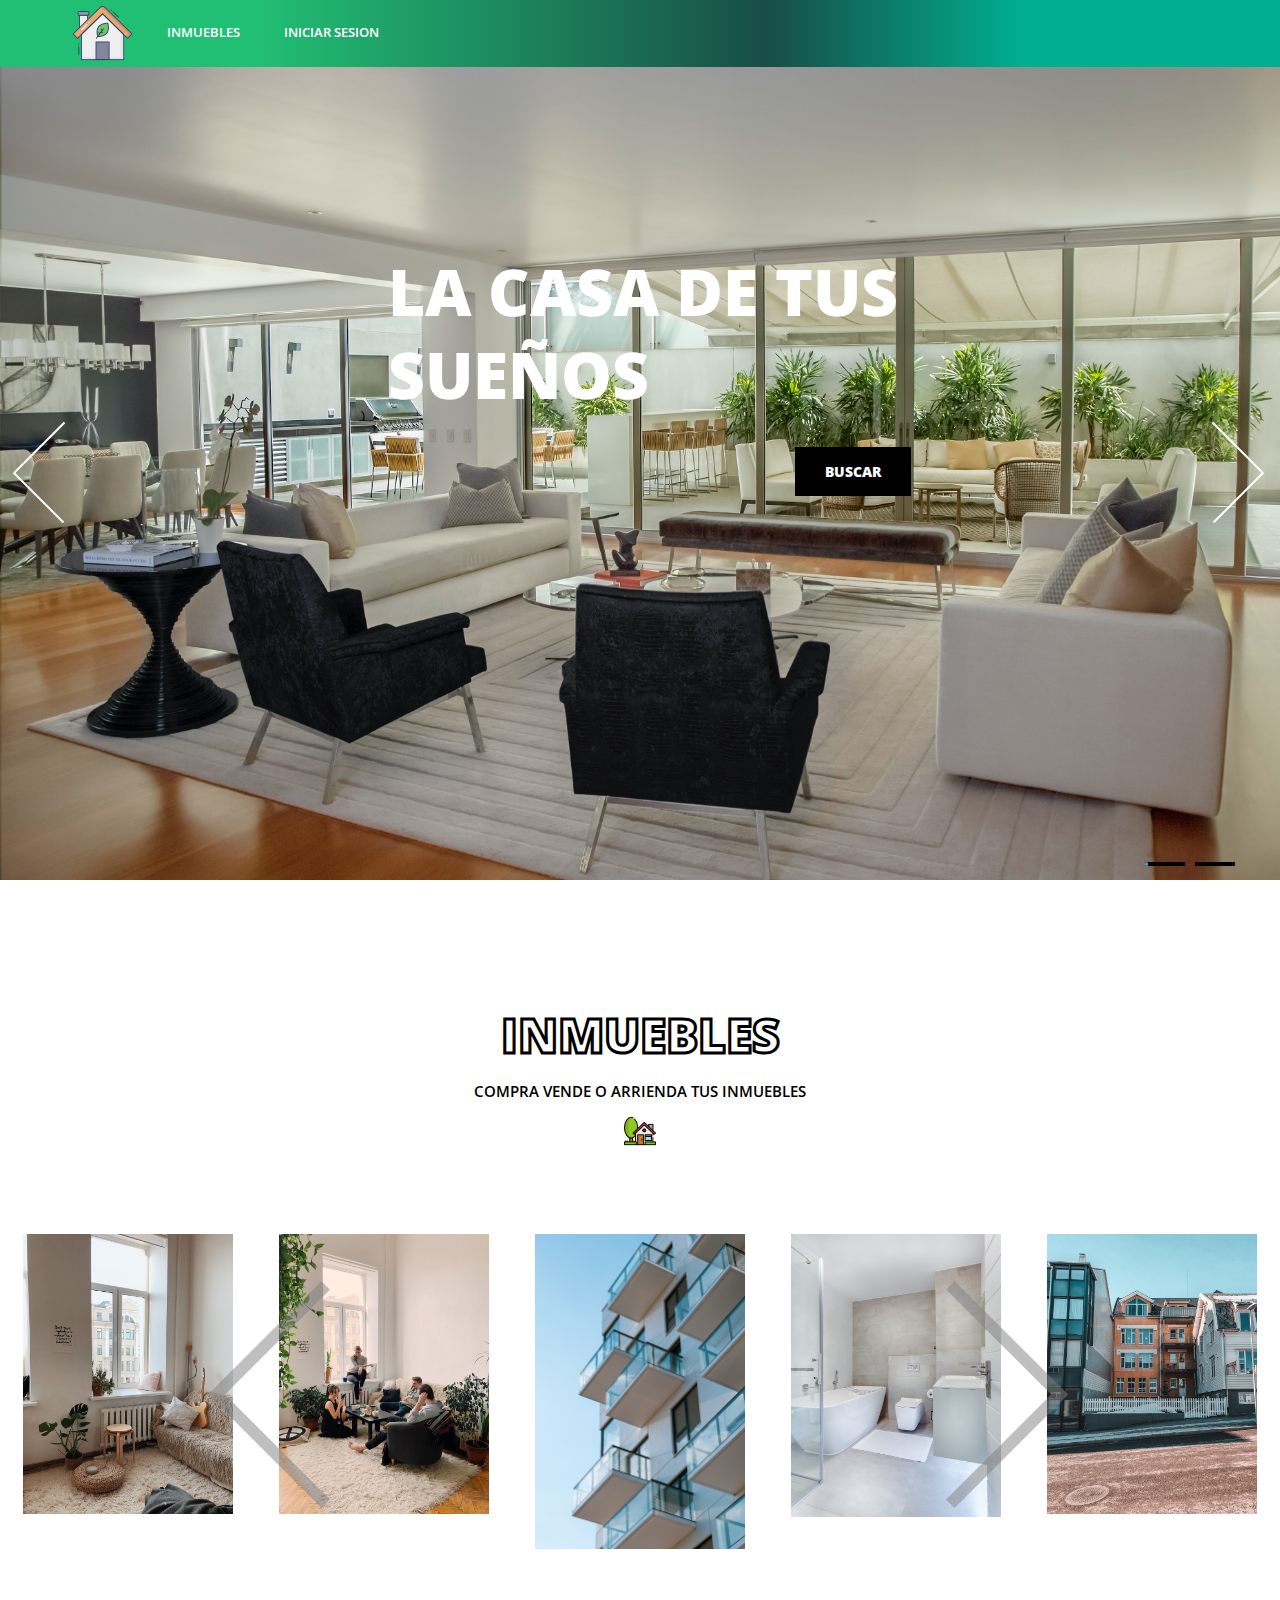
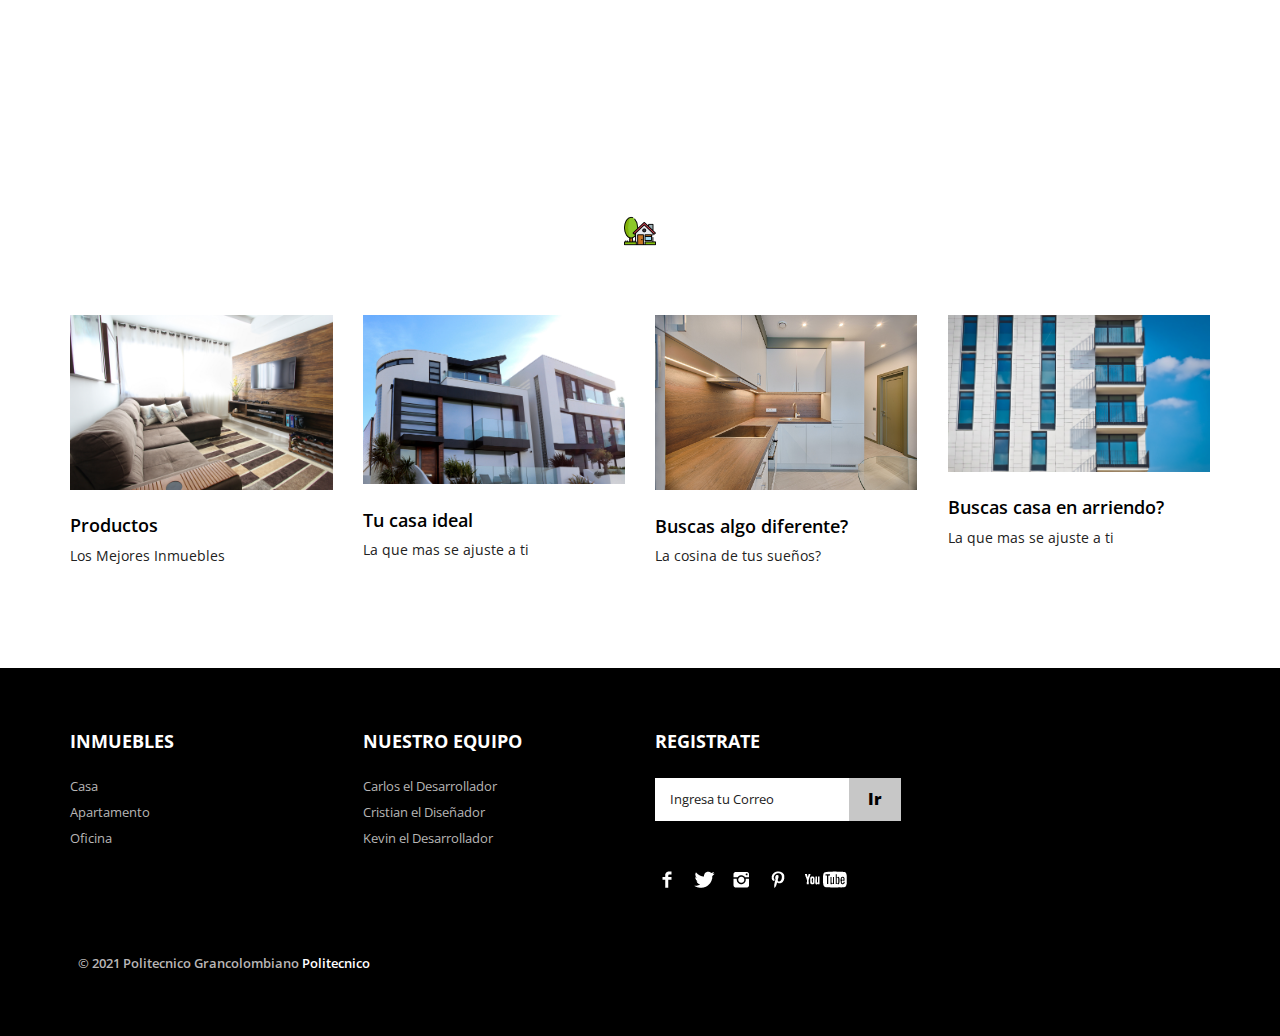
==== commit ea40845a: "Update index.html" ====
--- a/index.html
+++ b/index.html
@@ -60,7 +60,7 @@
 						  <a class="toggleMenu" href="#"><img src="images/nav.png" alt="" /></a>
 						    <ul class="nav" id="nav">
 
-						    	<li><a href="catalogo.html">Inmuebles</a></li>
+						    	<li><a href="tuinmueblecolombia/SI/catalogo/catalogo">Inmuebles</a></li>
 
 								<li><a href="tuinmueblecolombia/index.php">Iniciar Sesion</a></li>
 								<div class="clear"></div>
@@ -307,4 +307,4 @@
 			</div>
 		</div>
 </body>	
-</html>+</html>
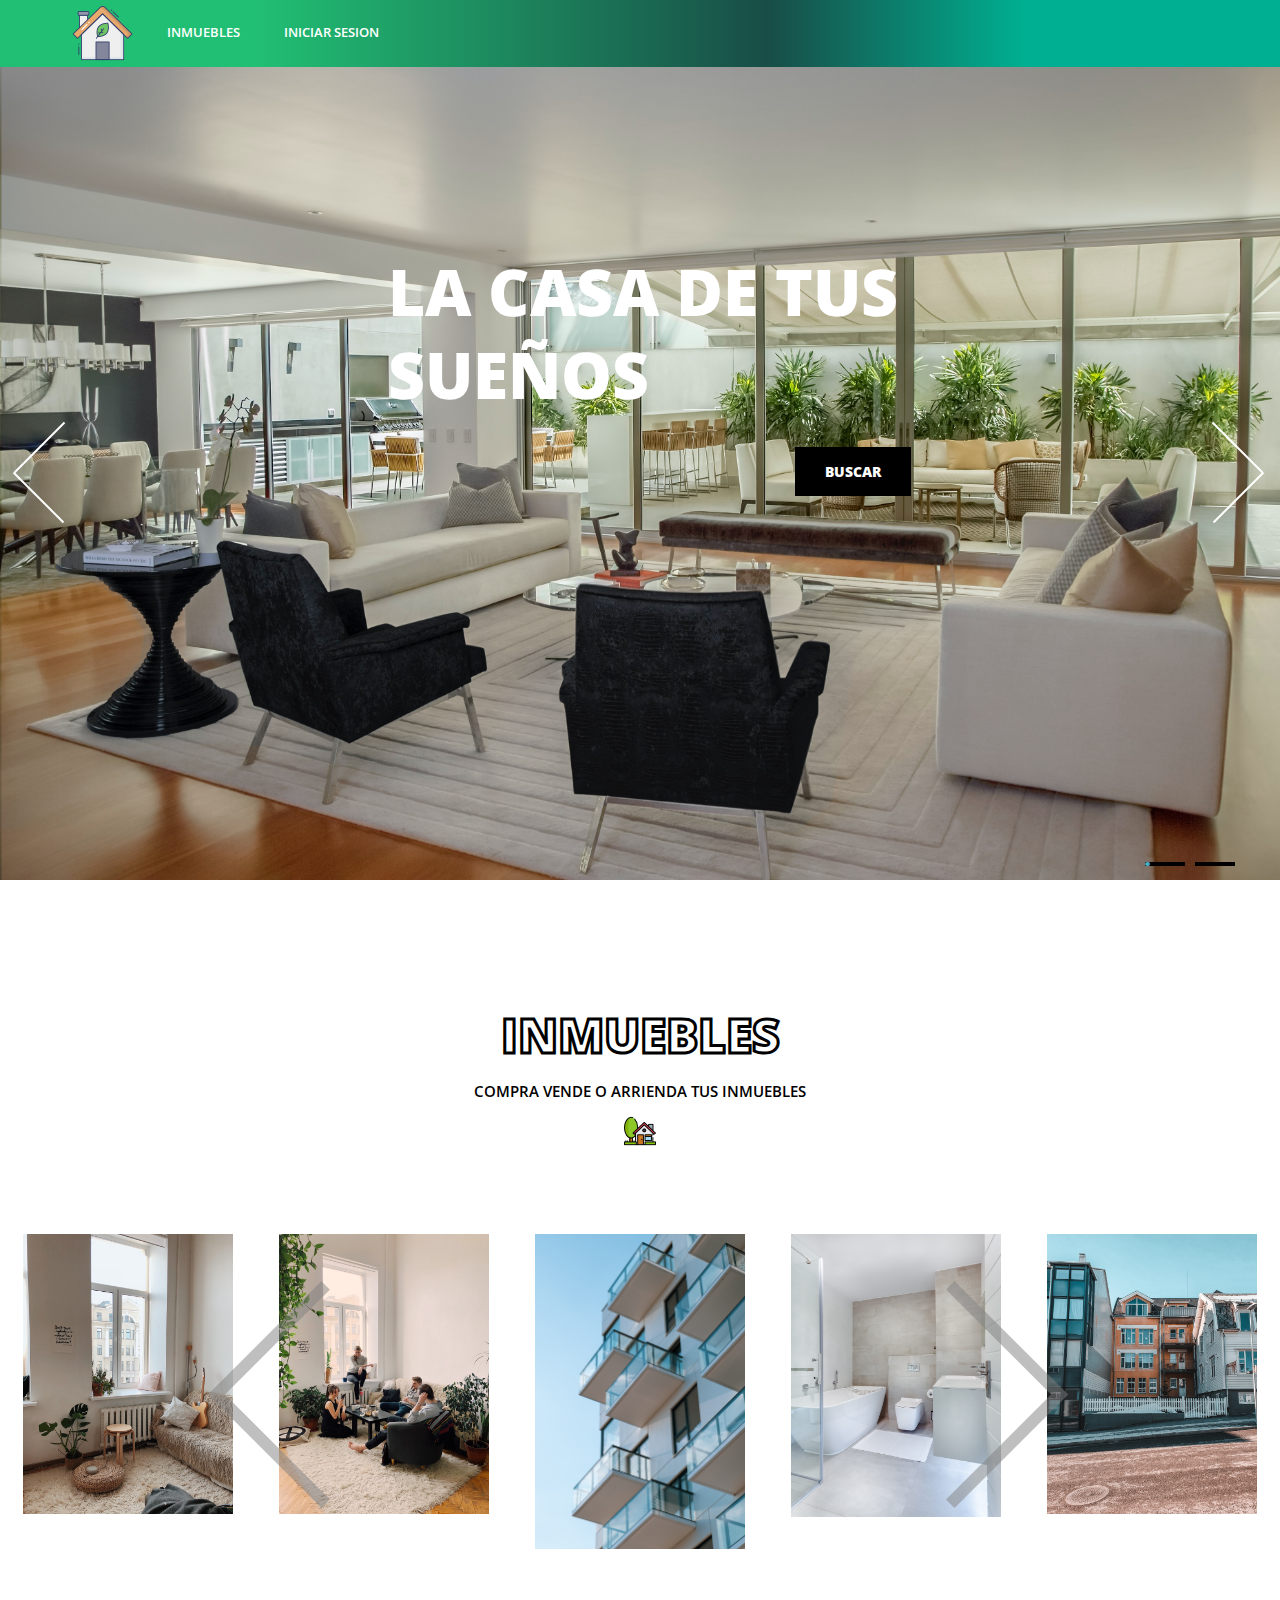
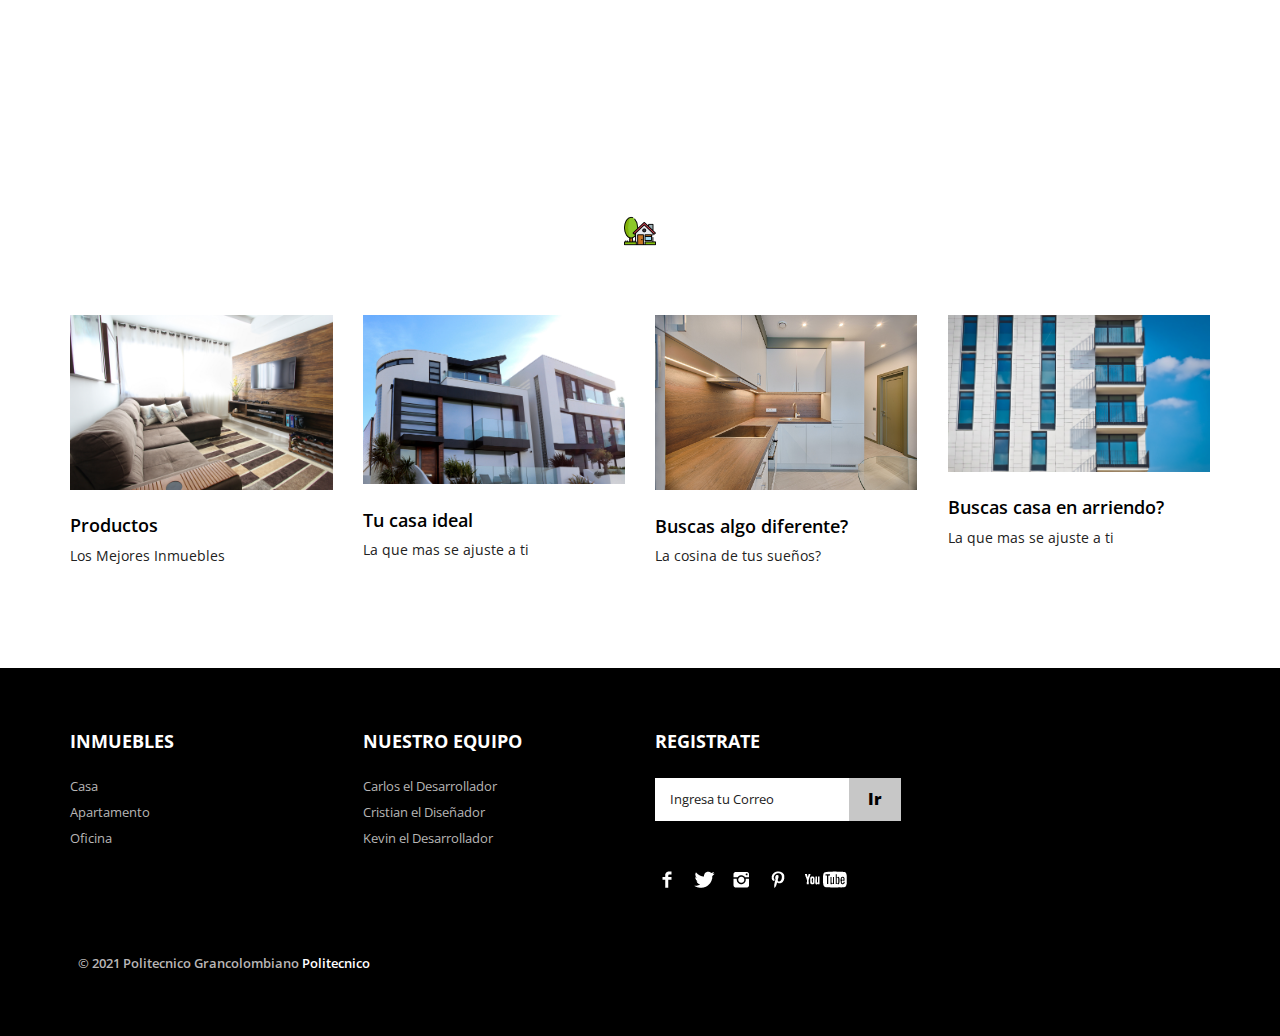
==== commit 290bbfd4: "Update index.html" ====
--- a/index.html
+++ b/index.html
@@ -60,7 +60,7 @@
 						  <a class="toggleMenu" href="#"><img src="images/nav.png" alt="" /></a>
 						    <ul class="nav" id="nav">
 
-						    	<li><a href="tuinmueblecolombia/SI/catalogo/catalogo">Inmuebles</a></li>
+						    	<li><a href="tuinmueblecolombia/SI/catalogo/catalogo/catalogo.php">Inmuebles</a></li>
 
 								<li><a href="tuinmueblecolombia/index.php">Iniciar Sesion</a></li>
 								<div class="clear"></div>
